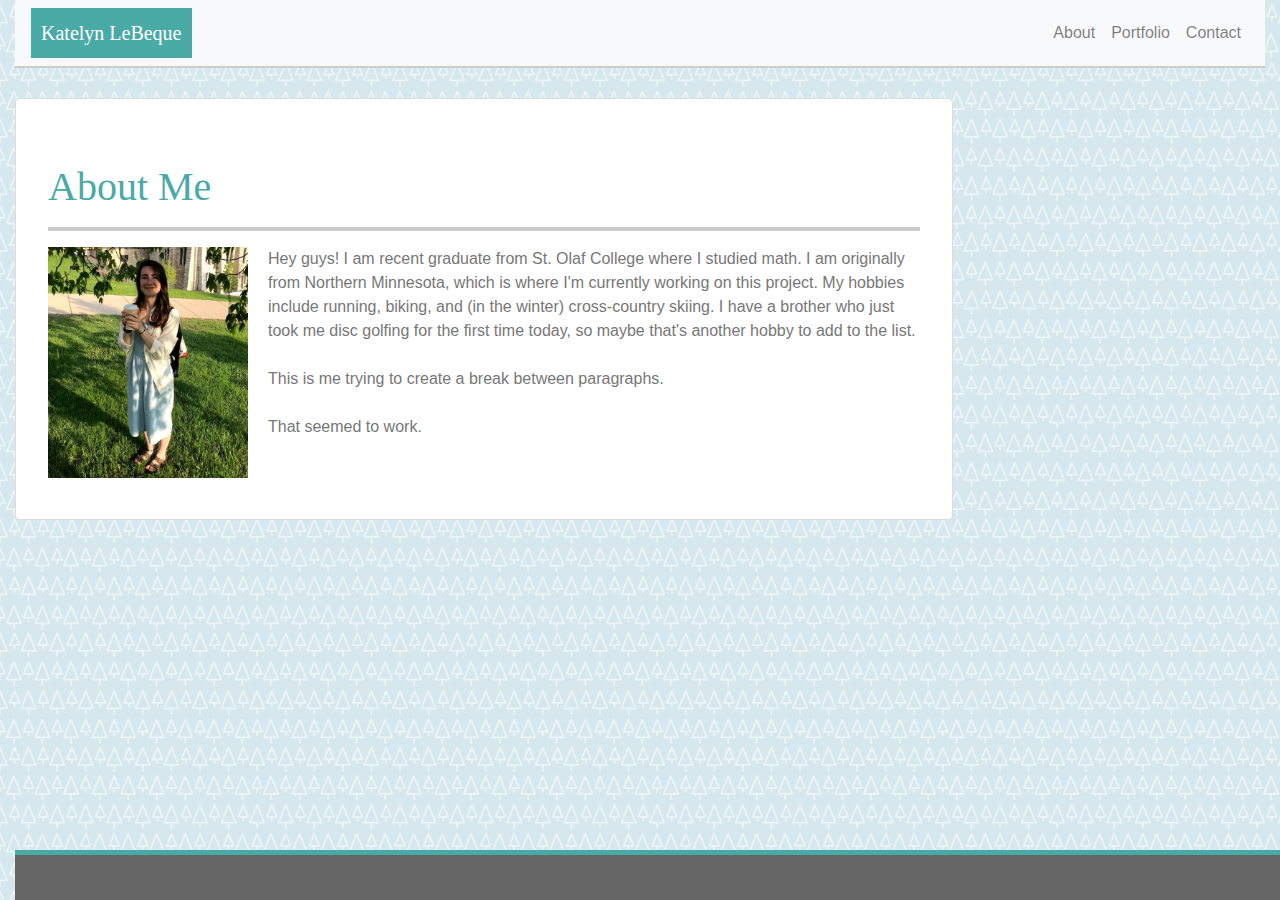
==== Module-1_Assessment/index.html @ c8f35e07 "work on index.html / rough draft" ====
<!DOCTYPE html>
<html lang="en">
<head>
    <meta charset="UTF-8">
    <meta name="viewport" content="width=device-width, initial-scale=1.0">
    <meta http-equiv="X-UA-Compatible" content="ie=edge">
    <link rel="stylesheet" href="./assets/css/reset.css">
    <link rel="stylesheet" href="https://stackpath.bootstrapcdn.com/bootstrap/4.1.3/css/bootstrap.min.css"> 
    <link rel="stylesheet" href="./assets/css/style.css">
    <title> About Me </title>
</head>

<body>

    <div class="container-fluid">

        <nav class="navbar sticky-top navbar-expand-lg navbar-light bg-light">
            <a class="navbar-brand" href="#"> Katelyn LeBeque </a>
            <button class="navbar-toggler" type="button" data-toggle="collapse" data-target="#navbarNavAltMarkup" aria-controls="navbarNavAltMarkup" aria-expanded="false" aria-label="Toggle navigation">
                <span class="navbar-toggler-icon"></span>
            </button>
            <div class="collapse navbar-collapse justify-content-end" id="navbarNavAltMarkup">
                <div class="navbar-nav">
                  <a class="nav-item nav-link" href="#"> About </a>
                  <a class="nav-item nav-link" href="#"> Portfolio </a>
                  <a class="nav-item nav-link" href="#"> Contact </a>
                </div>
            </div>
        </nav>

        <div class="jumbotron">
            <h1> About Me </h1>
            <hr>
            <img src = './assets/images/latte.jpg' alt='Katelyn_holding_latte'>
            <p>
              Hey guys! I am recent graduate from St. Olaf College where I studied math. I am 
              originally from Northern Minnesota, which is where I'm currently working on this 
              project. My hobbies include running, biking, and (in the winter) cross-country skiing.
              I have a brother who just took me disc golfing for the first time today, so maybe
              that's another hobby to add to the list. 
              <br> <br>
              This is me trying to create a break between paragraphs.
              <br> <br>
                That seemed to work.
            </p>
        </div>

        <footer class="footer"></footer>

    </div>
    
</body>

</html>
---- Module-1_Assessment/assets/css/style.css ----
* {
    box-sizing: border-box;
}

body {
    background-image: url('../images/trees.png');
    color: #777777;
    font-family: Arial, Helvetica, sans-serif;
}

nav {
    background-color: #ffffff;
    border-bottom: 2px solid #cccccc;
}

.navbar-light .navbar-brand {
    background-color: #4aaaa5;
    color: #ffffff;
    padding: 10px;
    font-family: Georgia, 'Times New Roman', Times, serif;
}

.jumbotron {
    margin-top: 30px;
    width: 75%;
    background-color: #ffffff;
    border: 1px solid #dddddd;
}

h1 {
    color: #4aaaa5;
    font-family: Georgia, 'Times New Roman', Times, serif;
}

hr {
    border-top: 4px solid  #cccccc;
}

img {
    position: relative;
    max-width: 200px;
    margin-right: 20px;
    float: left;
}

.footer {
    position: fixed;
    bottom: 0;
    width: 100%;
    height: 50px;
    line-height: 60px;
    background-color: #666666;
    border-top: 5px solid #4aaaa5;
}
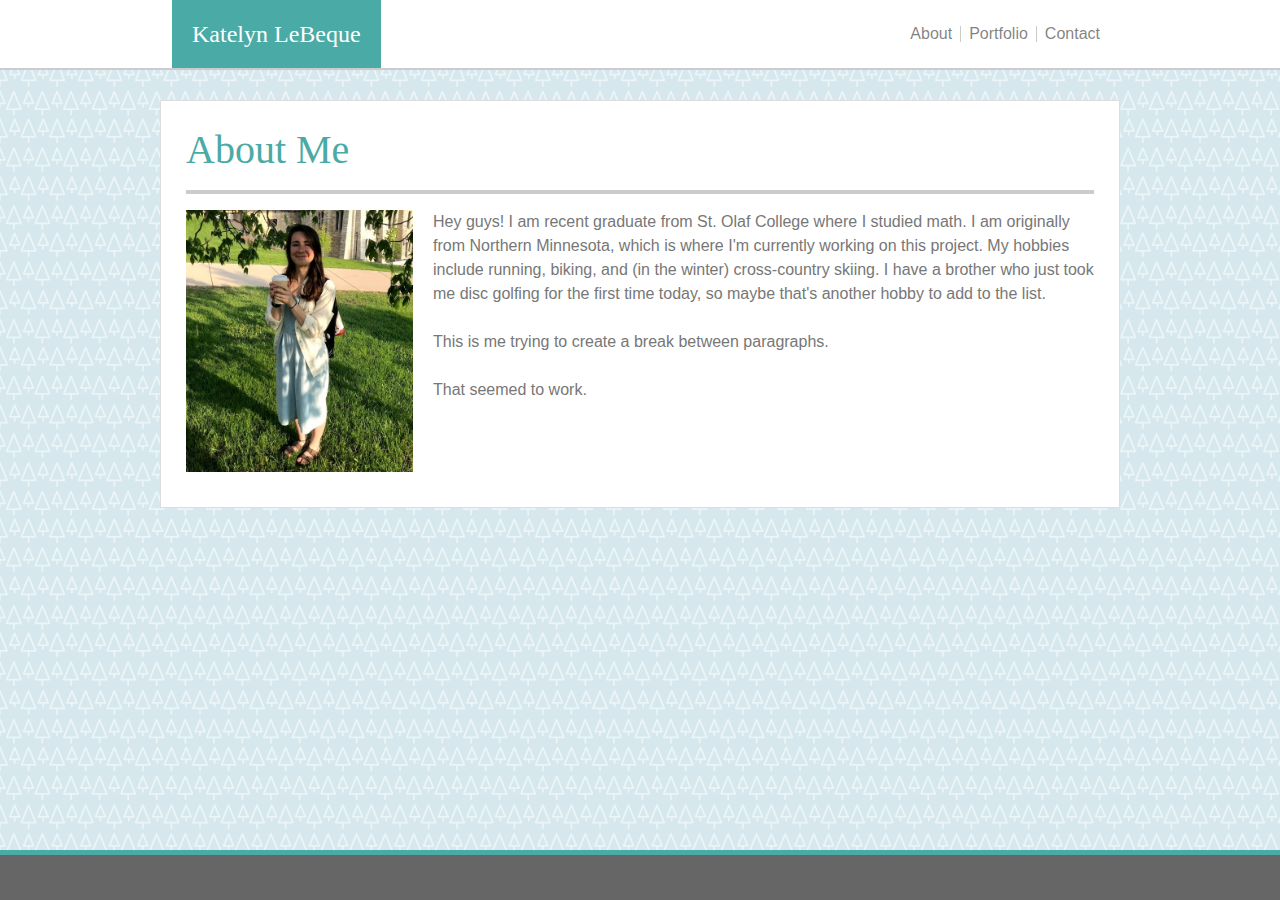
==== commit a47af701: "more or less figured out the navbar stuff" ====
--- a/Module-1_Assessment/index.html
+++ b/Module-1_Assessment/index.html
@@ -14,35 +14,37 @@
 
     <div class="container-fluid">
 
-        <nav class="navbar sticky-top navbar-expand-lg navbar-light bg-light">
-            <a class="navbar-brand" href="#"> Katelyn LeBeque </a>
-            <button class="navbar-toggler" type="button" data-toggle="collapse" data-target="#navbarNavAltMarkup" aria-controls="navbarNavAltMarkup" aria-expanded="false" aria-label="Toggle navigation">
-                <span class="navbar-toggler-icon"></span>
-            </button>
-            <div class="collapse navbar-collapse justify-content-end" id="navbarNavAltMarkup">
-                <div class="navbar-nav">
-                  <a class="nav-item nav-link" href="#"> About </a>
-                  <a class="nav-item nav-link" href="#"> Portfolio </a>
-                  <a class="nav-item nav-link" href="#"> Contact </a>
+        <nav class="navbar sticky-top navbar-expand-md navbar-light">
+            <nav-inner class="container-fluid mx-auto">
+                <a class="navbar-brand" href="#"> Katelyn LeBeque </a>
+                <button class="navbar-toggler" type="button" data-toggle="collapse" data-target="#navbarNavAltMarkup" aria-controls="navbarNavAltMarkup" aria-expanded="false" aria-label="Toggle navigation">
+                    <span class="navbar-toggler-icon"></span>
+                </button>
+                <div class="collapse navbar-collapse justify-content-end">
+                    <div class="navbar-nav" style="line-height: 0.005;">
+                    <a class="nav-item nav-link" href="#" style="border-right: 1px solid #cccccc;"> About </a>
+                    <a class="nav-item nav-link" href="#" style="border-right: 1px solid #cccccc;"> Portfolio </a>
+                    <a class="nav-item nav-link" href="#"> Contact </a>
+                    </div>
                 </div>
-            </div>
+            </nav-inner>
         </nav>
 
-        <div class="jumbotron">
-            <h1> About Me </h1>
+        <div class="jumbotron mx-auto">
+            <h1 style="white-space: nowrap;"> About Me </h1>
             <hr>
-            <img src = './assets/images/latte.jpg' alt='Katelyn_holding_latte'>
+            <img src = './assets/images/latte.jpg' class="img-fluid" alt='Katelyn_holding_latte'>
             <p>
-              Hey guys! I am recent graduate from St. Olaf College where I studied math. I am 
-              originally from Northern Minnesota, which is where I'm currently working on this 
-              project. My hobbies include running, biking, and (in the winter) cross-country skiing.
-              I have a brother who just took me disc golfing for the first time today, so maybe
-              that's another hobby to add to the list. 
-              <br> <br>
-              This is me trying to create a break between paragraphs.
-              <br> <br>
-                That seemed to work.
-            </p>
+             Hey guys! I am recent graduate from St. Olaf College where I studied math. I am 
+             originally from Northern Minnesota, which is where I'm currently working on this 
+             project. My hobbies include running, biking, and (in the winter) cross-country skiing.
+             I have a brother who just took me disc golfing for the first time today, so maybe
+             that's another hobby to add to the list. 
+             <br> <br>
+             This is me trying to create a break between paragraphs.
+             <br> <br>
+             That seemed to work.
+             </p>
         </div>
 
         <footer class="footer"></footer>
--- a/Module-1_Assessment/assets/css/style.css
+++ b/Module-1_Assessment/assets/css/style.css
@@ -8,23 +8,41 @@
     font-family: Arial, Helvetica, sans-serif;
 }
 
-nav {
+.container-fluid {
+    padding-right: 0;
+    padding-left: 0;
+}
+
+.navbar-light {
     background-color: #ffffff;
+    height: 70px;
     border-bottom: 2px solid #cccccc;
+    overflow: auto;
+}
+
+.nav-inner {
+    top: 0;
+}
+
+.mx-auto {
+    width: 75%;
 }
 
 .navbar-light .navbar-brand {
     background-color: #4aaaa5;
+    padding: 20px;
     color: #ffffff;
-    padding: 10px;
     font-family: Georgia, 'Times New Roman', Times, serif;
+    font-size: 1.5rem;
 }
 
 .jumbotron {
     margin-top: 30px;
-    width: 75%;
+    padding: 25px;
     background-color: #ffffff;
     border: 1px solid #dddddd;
+    border-radius: 0;
+    overflow: auto;
 }
 
 h1 {
@@ -38,13 +56,19 @@
 
 img {
     position: relative;
-    max-width: 200px;
     margin-right: 20px;
+    margin-bottom: 10px;
     float: left;
+}
+
+.img-fluid {
+    max-width: 25%;
+    min-width: 175px;
 }
 
 .footer {
     position: fixed;
+    left: 0;
     bottom: 0;
     width: 100%;
     height: 50px;
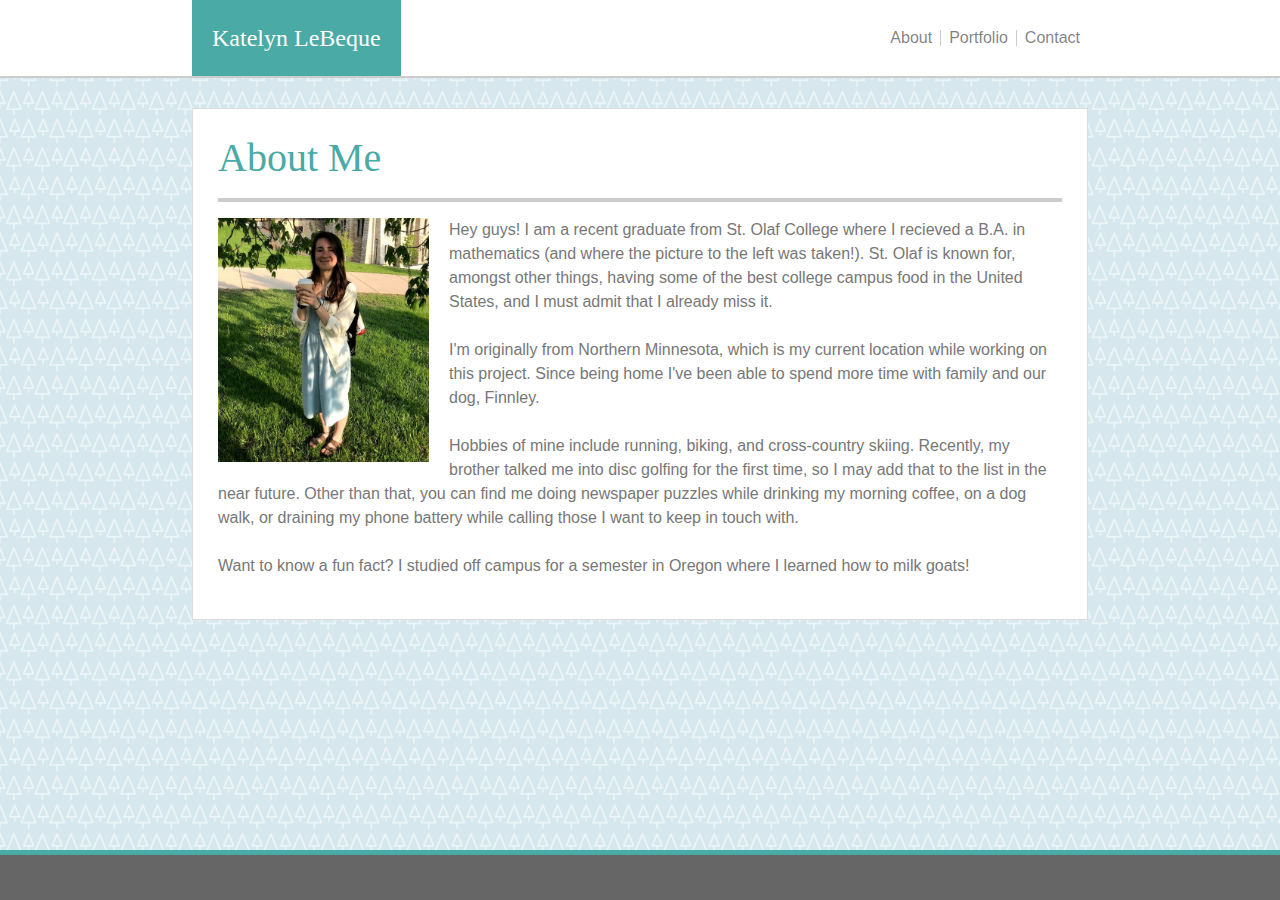
==== commit b571a75c: "completed about page" ====
--- a/Module-1_Assessment/index.html
+++ b/Module-1_Assessment/index.html
@@ -15,7 +15,7 @@
     <div class="container-fluid">
 
         <nav class="navbar sticky-top navbar-expand-md navbar-light">
-            <nav-inner class="container-fluid mx-auto">
+            <nav class="container-fluid mx-auto">
                 <a class="navbar-brand" href="#"> Katelyn LeBeque </a>
                 <button class="navbar-toggler" type="button" data-toggle="collapse" data-target="#navbarNavAltMarkup" aria-controls="navbarNavAltMarkup" aria-expanded="false" aria-label="Toggle navigation">
                     <span class="navbar-toggler-icon"></span>
@@ -27,7 +27,7 @@
                     <a class="nav-item nav-link" href="#"> Contact </a>
                     </div>
                 </div>
-            </nav-inner>
+            </nav>
         </nav>
 
         <div class="jumbotron mx-auto">
@@ -35,15 +35,20 @@
             <hr>
             <img src = './assets/images/latte.jpg' class="img-fluid" alt='Katelyn_holding_latte'>
             <p>
-             Hey guys! I am recent graduate from St. Olaf College where I studied math. I am 
-             originally from Northern Minnesota, which is where I'm currently working on this 
-             project. My hobbies include running, biking, and (in the winter) cross-country skiing.
-             I have a brother who just took me disc golfing for the first time today, so maybe
-             that's another hobby to add to the list. 
+             Hey guys! I am a recent graduate from St. Olaf College where I recieved a B.A. in mathematics 
+             (and where the picture to the left was taken!). St. Olaf is known for, amongst other things,
+             having some of the best college campus food in the United States, and I must admit that I already 
+             miss it. 
              <br> <br>
-             This is me trying to create a break between paragraphs.
+             I'm originally from Northern Minnesota, which is my current location while working on this project. 
+             Since being home I've been able to spend more time with family and our dog, Finnley. 
              <br> <br>
-             That seemed to work.
+             Hobbies of mine include running, biking, and cross-country skiing. Recently, my brother 
+             talked me into disc golfing for the first time, so I may add that to the list in the near future. 
+             Other than that, you can find me doing newspaper puzzles while drinking my morning coffee, on a dog
+             walk, or draining my phone battery while calling those I want to keep in touch with. 
+             <br> <br>
+             Want to know a fun fact? I studied off campus for a semester in Oregon where I learned how to milk goats!
              </p>
         </div>
 
--- a/Module-1_Assessment/assets/css/style.css
+++ b/Module-1_Assessment/assets/css/style.css
@@ -15,17 +15,13 @@
 
 .navbar-light {
     background-color: #ffffff;
-    height: 70px;
     border-bottom: 2px solid #cccccc;
     overflow: auto;
-}
-
-.nav-inner {
-    top: 0;
+    padding: 0;
 }
 
 .mx-auto {
-    width: 75%;
+    width: 70%;
 }
 
 .navbar-light .navbar-brand {
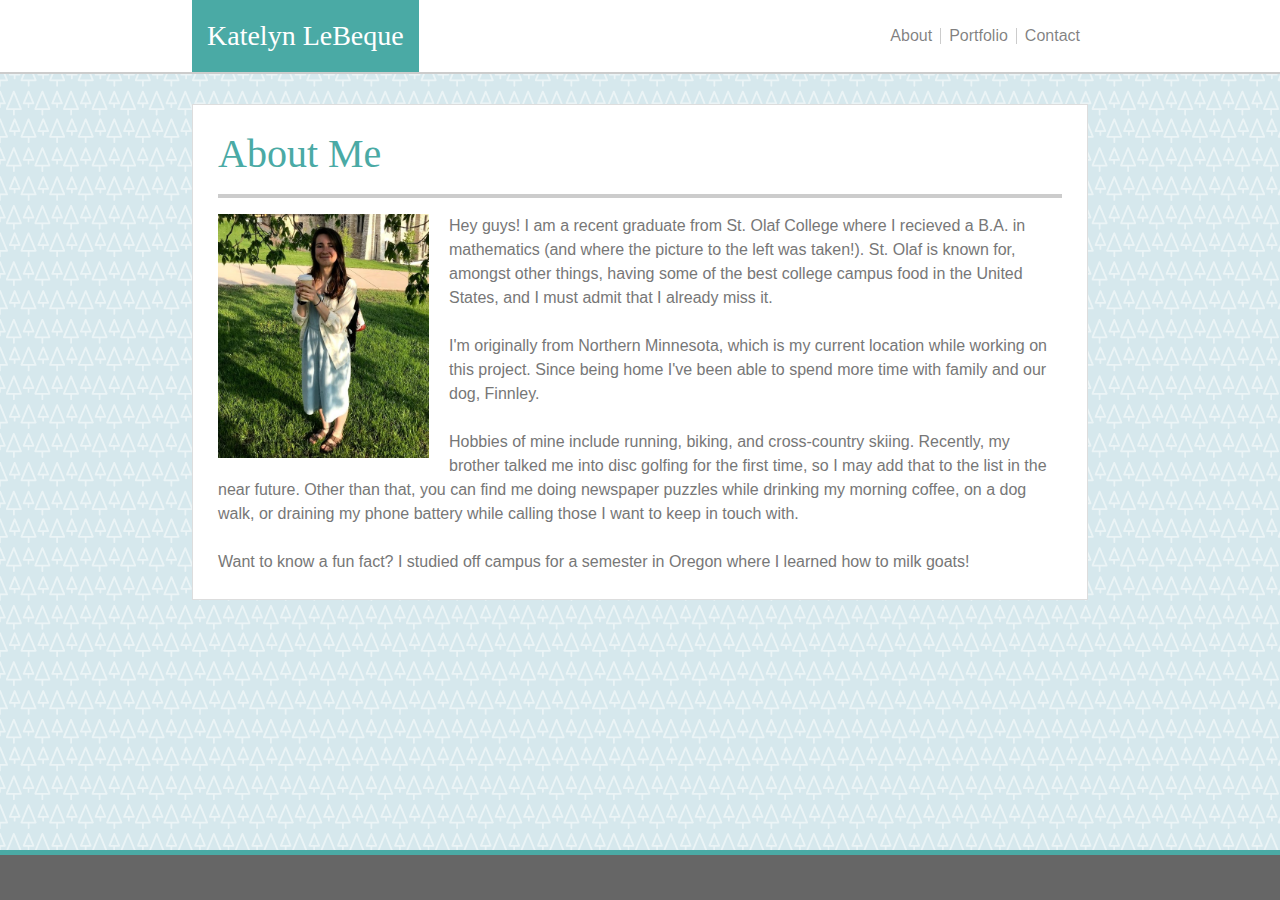
==== commit 517a1a6a: "finishing touches" ====
--- a/Module-1_Assessment/index.html
+++ b/Module-1_Assessment/index.html
@@ -14,23 +14,23 @@
 
     <div class="container-fluid">
 
-        <nav class="navbar sticky-top navbar-expand-md navbar-light">
-            <nav class="container-fluid mx-auto">
-                <a class="navbar-brand" href="#"> Katelyn LeBeque </a>
+        <nav class="navbar sticky-top navbar-expand-md navbar-light" style="font-size: 1rem;">
+            <nav class="container-fluid mx-auto" id="main">
+                <a class="navbar-brand" href="#" style="padding: 15px; font-size: 1.75rem;"> Katelyn LeBeque </a>
                 <button class="navbar-toggler" type="button" data-toggle="collapse" data-target="#navbarNavAltMarkup" aria-controls="navbarNavAltMarkup" aria-expanded="false" aria-label="Toggle navigation">
                     <span class="navbar-toggler-icon"></span>
                 </button>
                 <div class="collapse navbar-collapse justify-content-end">
                     <div class="navbar-nav" style="line-height: 0.005;">
-                    <a class="nav-item nav-link" href="#" style="border-right: 1px solid #cccccc;"> About </a>
-                    <a class="nav-item nav-link" href="#" style="border-right: 1px solid #cccccc;"> Portfolio </a>
-                    <a class="nav-item nav-link" href="#"> Contact </a>
+                    <a class="nav-item nav-link" href="./index.html" style="border-right: 1px solid #cccccc;"> About </a>
+                    <a class="nav-item nav-link" href="./portfolio.html" style="border-right: 1px solid #cccccc;"> Portfolio </a>
+                    <a class="nav-item nav-link" href="./contact.html"> Contact </a>
                     </div>
                 </div>
             </nav>
         </nav>
 
-        <div class="jumbotron mx-auto">
+        <div class="jumbotron mx-auto" id="main">
             <h1 style="white-space: nowrap;"> About Me </h1>
             <hr>
             <img src = './assets/images/latte.jpg' class="img-fluid" alt='Katelyn_holding_latte'>
@@ -49,7 +49,7 @@
              walk, or draining my phone battery while calling those I want to keep in touch with. 
              <br> <br>
              Want to know a fun fact? I studied off campus for a semester in Oregon where I learned how to milk goats!
-             </p>
+            </p>
         </div>
 
         <footer class="footer"></footer>
--- a/Module-1_Assessment/assets/css/style.css
+++ b/Module-1_Assessment/assets/css/style.css
@@ -13,27 +13,33 @@
     padding-left: 0;
 }
 
+#main {
+    width: 70%;
+}
+
+#other {
+    width: 60%;
+}
+
 .navbar-light {
     background-color: #ffffff;
     border-bottom: 2px solid #cccccc;
     overflow: auto;
     padding: 0;
-}
-
-.mx-auto {
-    width: 70%;
+    font-size: 0.8rem;
 }
 
 .navbar-light .navbar-brand {
     background-color: #4aaaa5;
-    padding: 20px;
+    padding: 15px;
     color: #ffffff;
     font-family: Georgia, 'Times New Roman', Times, serif;
-    font-size: 1.5rem;
+    font-size: 1.25rem;
 }
 
 .jumbotron {
     margin-top: 30px;
+    margin-bottom: 80px;
     padding: 25px;
     background-color: #ffffff;
     border: 1px solid #dddddd;
@@ -62,6 +68,37 @@
     min-width: 175px;
 }
 
+.btn {
+    background-color: #4aaaa5;
+    color: #ffffff;
+    border-radius: 0;
+    padding-left: 24px;
+    padding-right: 24px;
+}
+
+#photos {
+    margin-bottom: 20px;
+}
+
+.text-block {
+    position: absolute;
+    bottom: 30px;
+    background-color:  #4aaaa5;
+    color: #ffffff;
+    white-space: nowrap;
+    font-family: Georgia, 'Times New Roman', Times, serif;
+    font-size: 1rem;
+    text-align: center;
+    margin: 0px;
+    padding-top: 7px;
+    padding-bottom: 7px;
+    width: 175px;
+}
+
+p {
+    margin: 0px;
+}
+
 .footer {
     position: fixed;
     left: 0;
@@ -71,4 +108,14 @@
     line-height: 60px;
     background-color: #666666;
     border-top: 5px solid #4aaaa5;
+}
+
+@media screen and (max-width: 768px) {
+    #main {
+        width: 100%;
+    }
+    
+    #other {
+        width: 100%;
+    }
 }